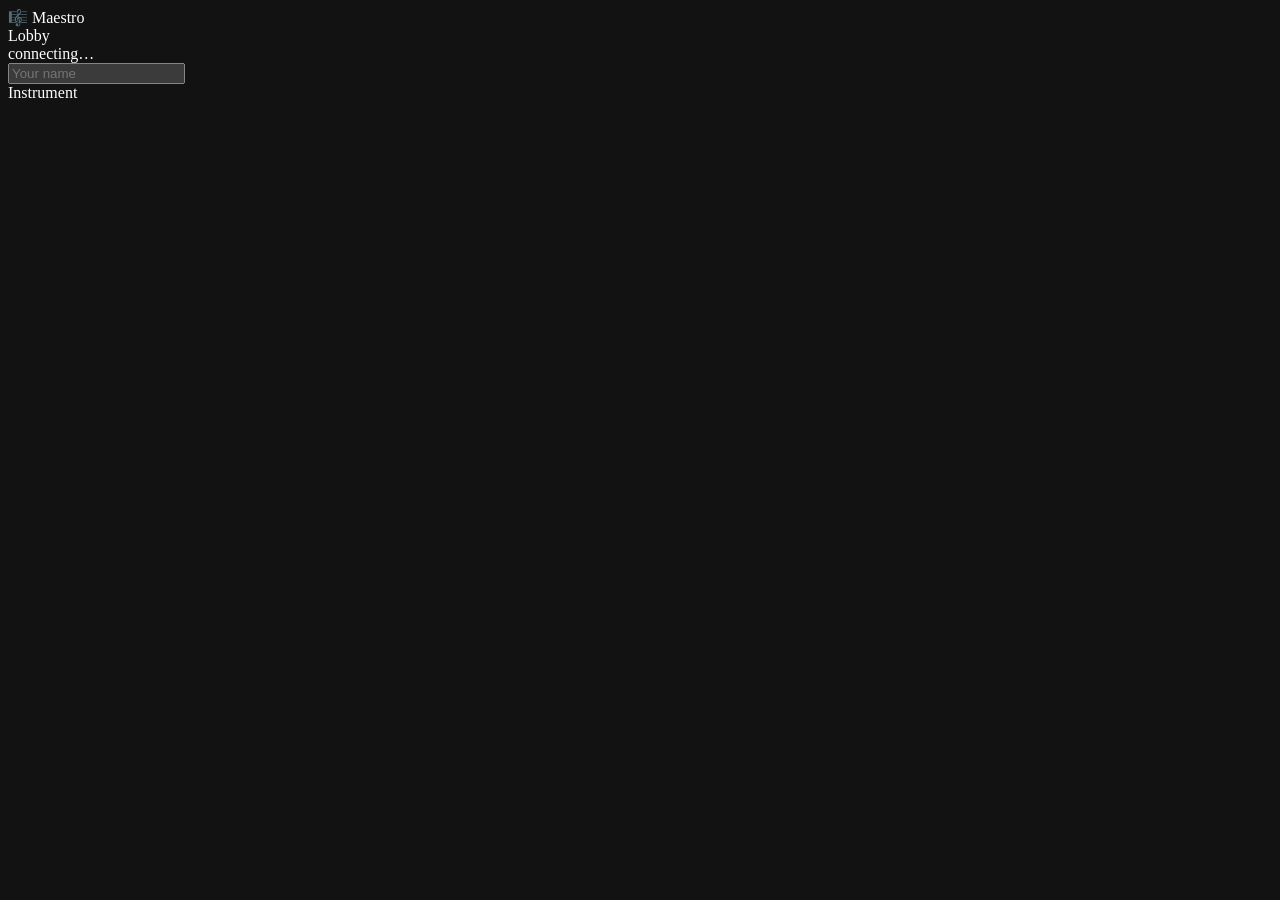
==== data/index.html @ 37479bc4 "Initial commit: Maestro C3 — ESP32-C3 wireless orchestra A single ESP32-C3 turns a roomful of phones" ====
<!doctype html>
<html lang="en">
<head>
  <meta charset="utf-8">
  <meta name="viewport" content="width=device-width, initial-scale=1.0, viewport-fit=cover, user-scalable=no">
  <meta name="color-scheme" content="dark">
  <meta name="theme-color" content="#1a1430">
  <title>Maestro</title>
  <link rel="stylesheet" href="/css/style.css">
</head>
<body class="app app--player">
  <header class="topbar">
    <div class="brand">🎼 Maestro</div>
    <span id="mode-pill" class="modepill modepill--lobby">Lobby</span>
    <div id="conn" class="conn">connecting…</div>
  </header>

  <main id="stage" class="stage"><!-- built by player.js, swapped per mode --></main>

  <section id="profile" class="profile">
    <input id="name" type="text" maxlength="20" placeholder="Your name" autocomplete="off" spellcheck="false">
    <div id="color-row" class="color-row" role="radiogroup" aria-label="Your colour"></div>
    <div id="instr-wrap" class="instr-wrap">
      <div class="instr-wrap__label">Instrument</div>
      <div id="instr-row" class="instr-row"></div>
    </div>
  </section>

  <script src="/js/common.js" defer></script>
  <script src="/js/instruments.js" defer></script>
  <script src="/js/player.js" defer></script>
</body>
</html>
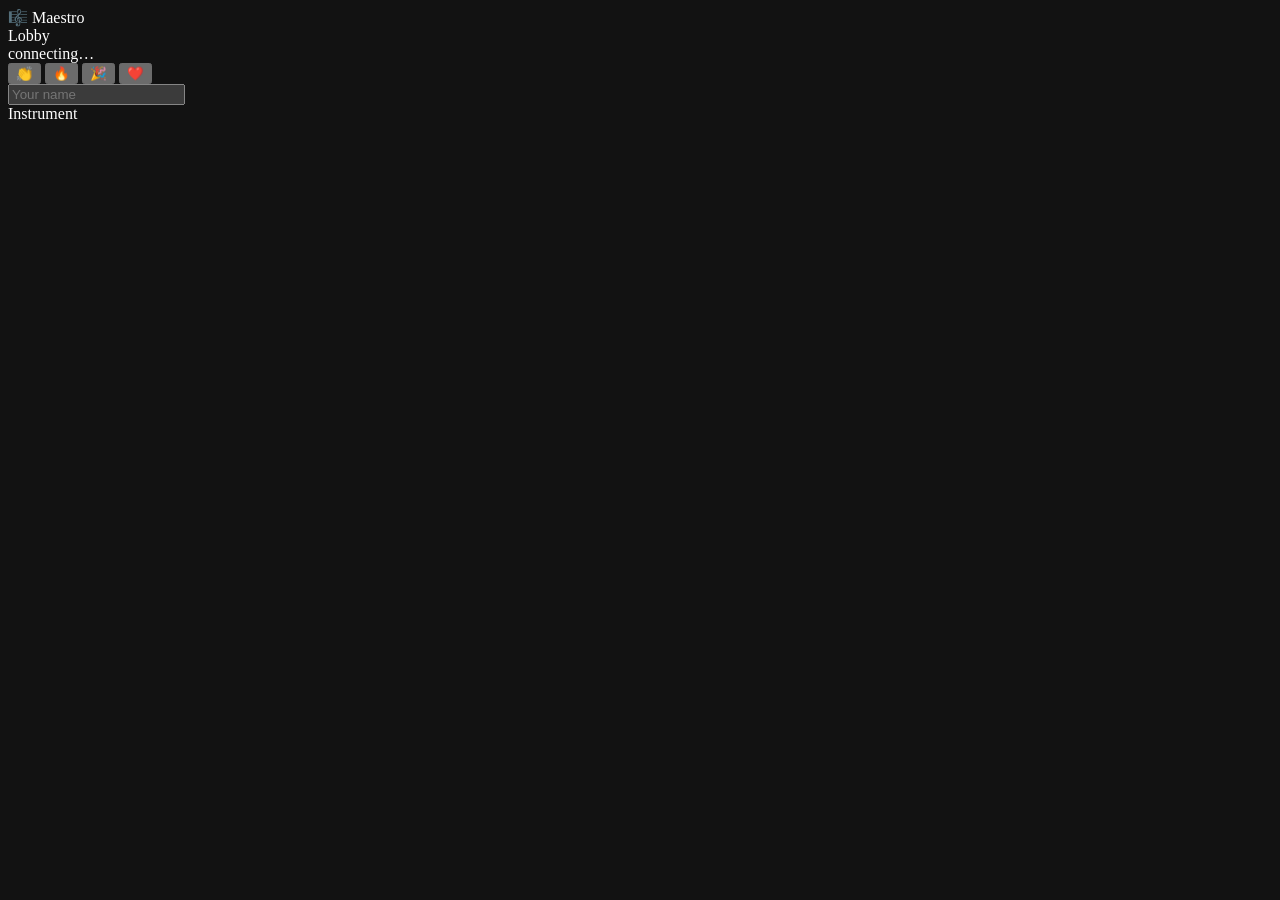
==== commit d4af47ca: "Social engagement: live roster, reactions, badges & streaks - Live roster strip on the musician UI: " ====
--- a/data/index.html
+++ b/data/index.html
@@ -15,7 +15,22 @@
     <div id="conn" class="conn">connecting…</div>
   </header>
 
+  <!-- Shown only while the conductor seat is empty (no host, or the host left
+       and the grace period elapsed). Tapping it claims the podium. -->
+  <button id="claim-host" class="claim-host" type="button" hidden>🎩 Become the conductor</button>
+
+  <!-- Live roster — the other musicians; a chip pulses when its player plays. -->
+  <div id="roster" class="roster" hidden></div>
+
   <main id="stage" class="stage"><!-- built by player.js, swapped per mode --></main>
+
+  <!-- Reactions: tap to fan an emoji burst to every screen. -->
+  <div id="reactbar" class="reactbar">
+    <button type="button" data-emoji="👏">👏</button>
+    <button type="button" data-emoji="🔥">🔥</button>
+    <button type="button" data-emoji="🎉">🎉</button>
+    <button type="button" data-emoji="❤️">❤️</button>
+  </div>
 
   <section id="profile" class="profile">
     <input id="name" type="text" maxlength="20" placeholder="Your name" autocomplete="off" spellcheck="false">
